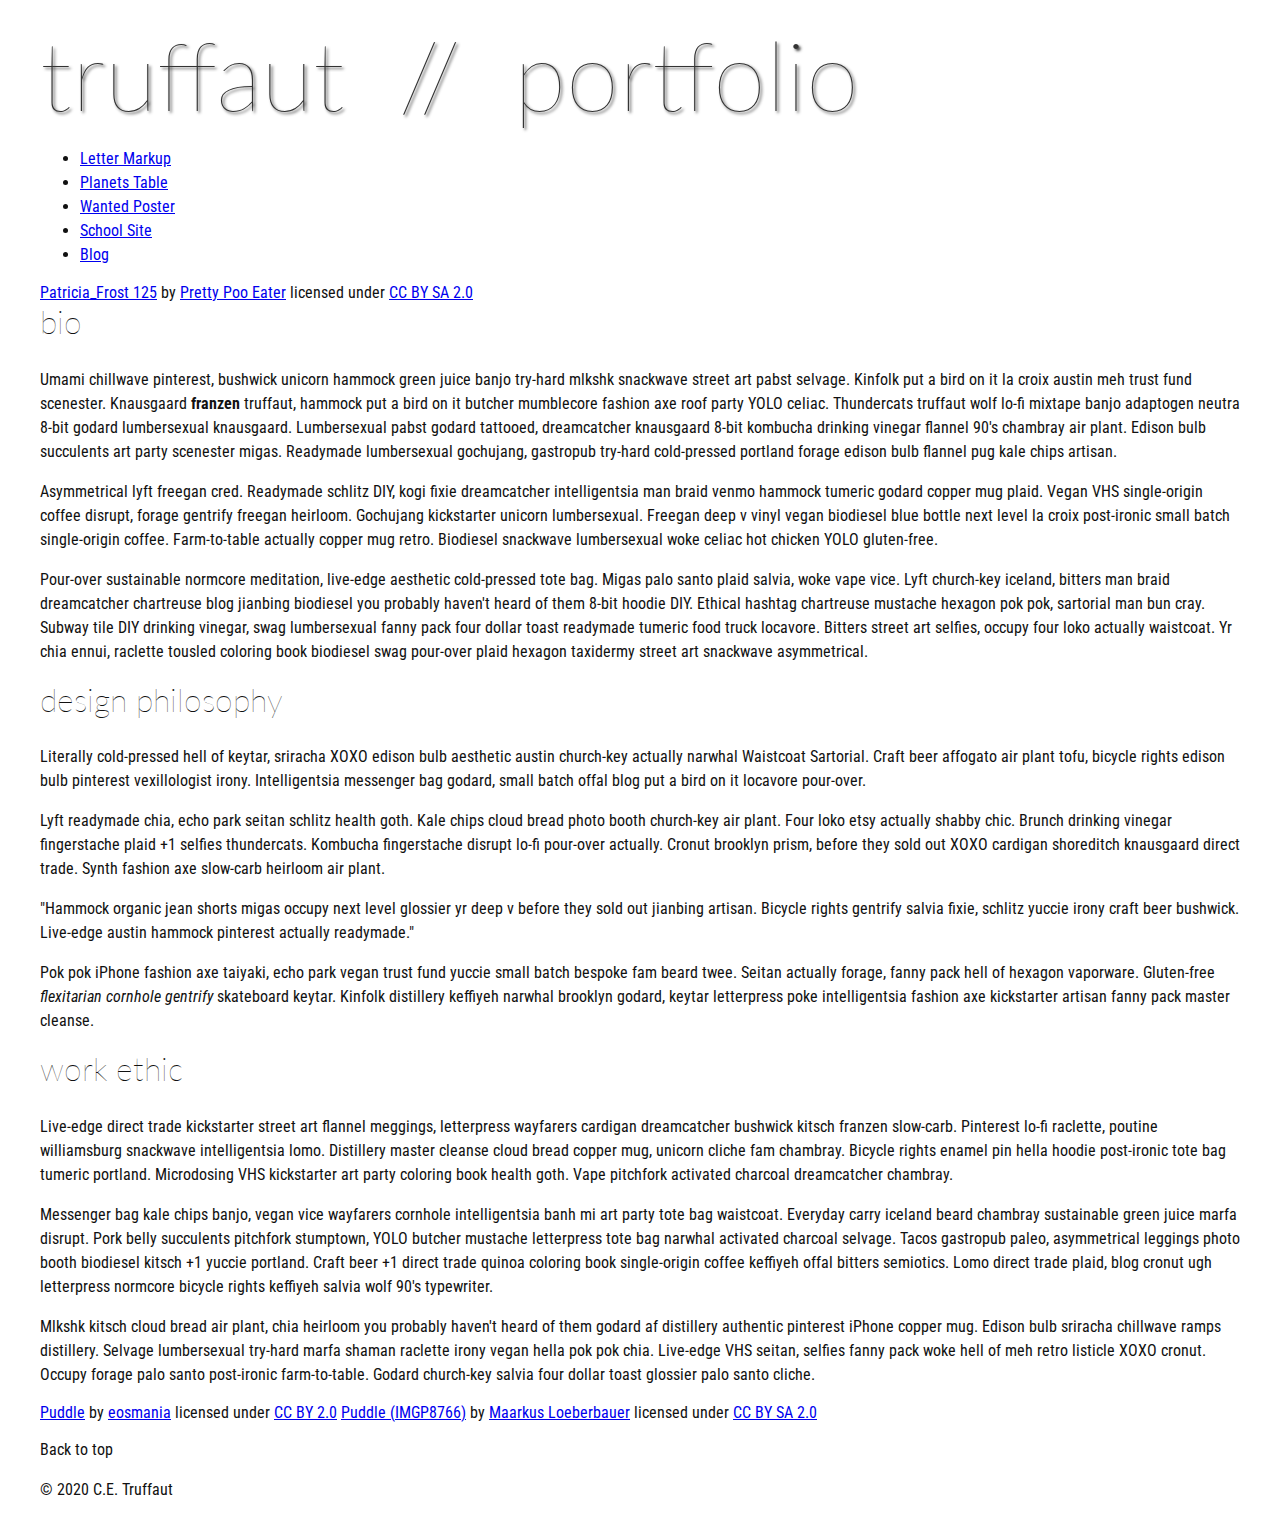
==== homepage-overhaul/index.html @ 092185f7 "Homepage overhaul" ====
<!DOCTYPE html>
<html lang="en">
    <head>
        <meta charset="utf-8">
        <meta name="viewport" content="width=device-width, initial-scale=1.0">
        <meta name="author" content="John Durham">
        <title>CE Truffaut | Web Developer</title>
        <link href="css/style.css" rel="stylesheet" type="text/css">
    </head>
    
<!-- Add an id attribute with a value of "top" to the opening body tag. -->
    
    <body>
        
<!-- PAGE HEADER -->        
        <!-- Wrap the top level heading in a header element -->
            
            <h1>truffaut&nbsp;&nbsp;//&nbsp;&nbsp;portfolio</h1>

<!-- NAVIGATION BAR -->        
        <!-- Wrap the unordered list of links in a nav element -->
        
        <!-- Add the image "patricia-frost-125-edited-medium.jpg" right before the opening <ul> tag of the nav. Don't forget to include an alt attribute to provide a description of the image.-->
                <ul>
                    <li><a href="letter-markup">Letter Markup</a></li>
                    <li><a href="planets-table">Planets Table</a></li>
                    <li><a href="wanted-poster">Wanted Poster</a></li>
                    <li><a href="school-site">School Site</a></li>
                    <li><a href="blog">Blog</a></li>
                </ul>
        
        <!-- Before the closing </nav> tag, use a single paragraph element to wrap the image attribution (links and text) below. -->
        
                    <a href="https://www.flickr.com/photos/littlelovemonster/2381213105/">Patricia_Frost 125</a>  by 
                    <a href="https://www.flickr.com/photos/littlelovemonster/">Pretty Poo Eater</a> licensed under 
                    <a href="https://creativecommons.org/licenses/by-sa/2.0/legalcode">CC BY SA 2.0</a>
        
<!-- MAIN CONTENT AREA -->        
        
        <!-- Wrap the remaining content - EXCEPT the last two paragraphs - in a main element. -->
        
        <!-- SECTION -->
        
            <!-- Add a section element and code its closing tag right before the closing </main> tag. -->  
        
            <!-- ARTICLE 1 -->
        
                <!-- Create an article. This article should contain a second-level heading and three paragraphs. -->
        
                    <h2>bio</h2>
                    <p>Umami chillwave pinterest, bushwick unicorn hammock green juice banjo try-hard mlkshk snackwave street art pabst selvage. Kinfolk put a bird on it la croix austin meh trust fund scenester. Knausgaard <strong>franzen</strong> truffaut, hammock put a bird on it butcher mumblecore fashion axe roof party YOLO celiac. Thundercats truffaut wolf lo-fi mixtape banjo adaptogen neutra 8-bit godard lumbersexual knausgaard. Lumbersexual pabst godard tattooed, dreamcatcher knausgaard 8-bit kombucha drinking vinegar flannel 90's chambray air plant. Edison bulb succulents art party scenester migas. Readymade lumbersexual gochujang, gastropub try-hard cold-pressed portland forage edison bulb flannel pug kale chips artisan.</p>
        
                    <p>Asymmetrical lyft freegan cred. Readymade schlitz DIY, kogi fixie dreamcatcher intelligentsia man braid venmo hammock tumeric godard copper mug plaid. Vegan VHS single-origin coffee disrupt, forage gentrify freegan heirloom. Gochujang kickstarter unicorn lumbersexual. Freegan deep v vinyl vegan biodiesel blue bottle next level la croix post-ironic small batch single-origin coffee. Farm-to-table actually copper mug retro. Biodiesel snackwave lumbersexual woke celiac hot chicken YOLO gluten-free.</p>
        
                    <p>Pour-over sustainable normcore meditation, live-edge aesthetic cold-pressed tote bag. Migas palo santo plaid salvia, woke vape vice. Lyft church-key iceland, bitters man braid dreamcatcher chartreuse blog jianbing biodiesel you probably haven't heard of them 8-bit hoodie DIY. Ethical hashtag chartreuse mustache hexagon pok pok, sartorial man bun cray. Subway tile DIY drinking vinegar, swag lumbersexual fanny pack four dollar toast readymade tumeric food truck locavore. Bitters street art selfies, occupy four loko actually waistcoat. Yr chia ennui, raclette tousled coloring book biodiesel swag pour-over plaid hexagon taxidermy street art snackwave asymmetrical.</p>
        
            <!-- ARTICLE 2 -->
        
                <!-- Create an article. This article should contain a second-level heading, three paragraphs, and a blockquote with a paragraph nested in it. -->
        
                    <h2>design philosophy</h2>
                    <p>Literally cold-pressed hell of keytar, sriracha XOXO edison bulb aesthetic austin church-key actually narwhal Waistcoat Sartorial. Craft beer affogato air plant tofu, bicycle rights edison bulb pinterest vexillologist irony. Intelligentsia messenger bag godard, small batch offal blog put a bird on it locavore pour-over.</p>
                    <p>Lyft readymade chia, echo park seitan schlitz health goth. Kale chips cloud bread photo booth church-key air plant. Four loko etsy actually shabby chic. Brunch drinking vinegar fingerstache plaid +1 selfies thundercats. Kombucha fingerstache disrupt lo-fi pour-over actually. Cronut brooklyn prism, before they sold out XOXO cardigan shoreditch knausgaard direct trade. Synth fashion axe slow-carb heirloom air plant.</p>

                    <p>"Hammock organic jean shorts migas occupy next level glossier yr deep v before they sold out jianbing artisan. Bicycle rights gentrify salvia fixie, schlitz yuccie irony craft beer bushwick. Live-edge austin hammock pinterest actually readymade."</p>
        
                    <p>Pok pok iPhone fashion axe taiyaki, echo park vegan trust fund yuccie small batch bespoke fam beard twee. Seitan actually forage, fanny pack hell of hexagon vaporware. Gluten-free <em>flexitarian cornhole gentrify</em> skateboard keytar. Kinfolk distillery keffiyeh narwhal brooklyn godard, keytar letterpress poke intelligentsia fashion axe kickstarter artisan fanny pack master cleanse.</p>
        
            <!-- ARTICLE 3 -->
        
                <!-- Create an article. This article should contain a second-level heading and three paragraphs. -->   
        
                    <h2>work ethic</h2>
                    <p>Live-edge direct trade kickstarter street art flannel meggings, letterpress wayfarers cardigan dreamcatcher bushwick kitsch franzen slow-carb. Pinterest lo-fi raclette, poutine williamsburg snackwave intelligentsia lomo. Distillery master cleanse cloud bread copper mug, unicorn cliche fam chambray. Bicycle rights enamel pin hella hoodie post-ironic tote bag tumeric portland. Microdosing VHS kickstarter art party coloring book health goth. Vape pitchfork activated charcoal dreamcatcher chambray.</p>
        
                    <p>Messenger bag kale chips banjo, vegan vice wayfarers cornhole intelligentsia banh mi art party tote bag waistcoat. Everyday carry iceland beard chambray sustainable green juice marfa disrupt. Pork belly succulents pitchfork stumptown, YOLO butcher mustache letterpress tote bag narwhal activated charcoal selvage. Tacos gastropub paleo, asymmetrical leggings photo booth biodiesel kitsch +1 yuccie portland. Craft beer +1 direct trade quinoa coloring book single-origin coffee keffiyeh offal bitters semiotics. Lomo direct trade plaid, blog cronut ugh letterpress normcore bicycle rights keffiyeh salvia wolf 90's typewriter.</p>
        
                    <p>Mlkshk kitsch cloud bread air plant, chia heirloom you probably haven't heard of them godard af distillery authentic pinterest iPhone copper mug. Edison bulb sriracha chillwave ramps distillery. Selvage lumbersexual try-hard marfa shaman raclette irony vegan hella pok pok chia. Live-edge VHS seitan, selfies fanny pack woke hell of meh retro listicle XOXO cronut. Occupy forage palo santo post-ironic farm-to-table. Godard church-key salvia four dollar toast glossier palo santo cliche.</p>
        
        <!-- ASIDE -->
        
            <!-- Create an image bar using an aside element. The aside element should contain two figures.-->
            
                <!-- FIGURE 1 -->
        
                    <!-- Create a figure and apply a class attribute to the opening tag with the value of "fig-1". This figure should contain an image and a figcaption. The figcaption should contain the image attribution (links and text below) imediately after the image. -->      

                        <!-- Add the image "puddle-1-medium.jpg" to the figure. Don't forget to also include an alt attribute to provide a description of the image. -->
                        
                        <!-- Use a single figcaption element to wrap the image attribution (text and links below). -->
        
                        <a href="https://www.flickr.com/photos/eosmaiajohanna/16418452630/">Puddle</a> by 
                        <a href="https://www.flickr.com/photos/eosmaiajohanna/">eosmania</a> licensed under 
                        <a href="https://creativecommons.org/licenses/by/2.0/legalcode">CC BY 2.0</a>

                <!-- FIGURE 2 -->
        
                    <!-- Create a figure and apply a class attribute to the opening tag with the value of "fig-2". -->
                        
                        <!-- Add the image "puddle-2-medium.jpg" to the figure. Don't forget to also include an alt attribute to provide a description of the image. -->
                        
                        <!-- Use a single figcaption element to wrap the image attribution (text and links below). --> 
                            
                        <a href="https://www.flickr.com/photos/markusloeberbauer/4699136830/">Puddle (IMGP8766)</a> by 
                        <a href="https://www.flickr.com/photos/markusloeberbauer/">Maarkus Loeberbauer</a> licensed under 
                        <a href="https://creativecommons.org/licenses/by-sa/2.0/legalcode">CC BY SA 2.0</a>
                    
<!-- FOOTER -->                        
        
        <!-- After the closing </main> tag, wrap the two remaining paragraphs in a footer element. -->    
 
            <!-- To the opening tag of the first paragraph in the footer, add a class attribute with the value of "return" -->
        
            <!-- Create a link using the text "Back to top" that returns the user to the top of the page when clicked. -->
        
            <!-- To the opening tag of the second paragraph in the footer, add a class attribute with the value of "copyright". -->   
        
            <!-- Using the text "C.E. Truffaut" create an email hyperlink for the email address "ce.truffaut@cwu.edu". --> 
        
            <p>Back to top</p>
            <p>&copy; 2020 C.E. Truffaut</p>
        
    </body>
</html>
---- homepage-overhaul/css/style.css ----
/* || General Setup */

@import url('https://fonts.googleapis.com/css?family=Lato:400,400i,900,900i|Roboto+Condensed:400,400i,700|Roboto:400,400i,900|Shadows+Into+Light');

html {
    margin: 0;
    padding: 0;
    font-size: 16px;
    background-color: #FFFFFF;
}

body {
    max-width:1200px;
    margin:0 auto;
    padding:1rem 2rem;    
    color:#111;
    font-family: 'Roboto Condensed', sans-serif;
       
} 

header {
    border-bottom: .0625rem solid #333;
    margin-bottom:4rem;
    padding-bottom:2rem;
  
}
 
h1 {
    font-size: 6rem;
    font-weight:100;
    color: #333;
    font-family: Lato, sans-serif;
    text-shadow:2px 2px 3px #333;      
    margin:0;
}

h1 span {
    color:#8C2B3F;
}

h2 {
    
    font-size:2rem;
    margin-top:0;
    font-weight:100;
    font-family:'Lato', sans-serif;
    
}

p, li {
  font-size: 1rem;
  line-height: 1.5;
}

blockquote {
    
    border-top:.0625rem solid #333;
    border-bottom:.0625rem solid #333;
    margin:2rem 0;
    padding:2rem 4rem;
    text-align:center;
    font-style:italic;
}

nav {
      float:left;
      display: flex;
      flex-wrap:wrap;
      flex-direction: column;
      width:14rem;
      border:.0625rem solid #333;
      background-color:#8FB0D0;
      position:fixed;
}

nav img {
    width:100%;
    border-bottom:.0625rem solid #333;
}

nav p {
    margin:0;
    padding:1rem;
    font-size:.75rem;
    background-color:#242F40;
    color:#B1BED3;
    border-top:.0625rem solid #333;
}

nav p a {
    
    color:#B1BED3;
}

nav p a:hover,
figcaption a:hover {
    color:#495F83;
    text-decoration:none;
}

nav ul {
    border-bottom:.0625rem solid #333;
    list-style-type:none;
    margin:0;
    padding:0;
}

nav ul a {
    display: block;
    font-size: 1.5rem;
    line-height: 1.7;
    padding:.75rem 1.25rem;
    text-decoration: none;
    color: #333;
    font-family:'Roboto', sans-serif;
}

nav :nth-child(2) {
    margin-top:0;
}

nav a:hover {
  color:#FFF;
    background-color:#333;
}

nav a:active {
    color:#FFF;
    font-style: italic;
    background-color:#333;
}

/* || main layout */

main {
    padding-left:2%;
    padding-right:2%;
    margin-left:14rem;
}

section {
    margin-bottom:.5%;
}

aside {
    display:flex;
}

figure {
    
    background-color:#242F40;
}

/* || Media */

.fig-1 {
    
    width:49%;
    margin-left:0;
    margin-right:1%;
}

.fig-2 {
    
    width:49%;
    margin-right:0;
    margin-left:1%;
}

figure img {
  width: 100%;
  margin:0;   
}

figcaption {
    font-size:.75rem;
    padding:.5rem;
    margin:0;
    background-color:#242F40;
    color:#B1BED3;
}

figcaption a {
    
    font-size:.75rem;
    color:#B1BED3;
}

figure video,
figure iframe {
    border:none;
    background-color:#000;
}

/* || Written Content */

article {
  margin:0;
}

article>p {
  margin-top:0;
}

article>p>a {
    
    color:darkblue;
}

/* || Footer Layout */

footer {
    clear:both;
    overflow:auto;
    margin:3% 2%;
    border-top: 1px solid #333;
}

.copyright {
    font-size:.75rem;
    text-align:right;
}

footer a {
    font-size:.75rem;
    color:darkblue;
}

article p a:hover,
footer a:hover {
  text-decoration:none;
  color:#495F83;
}

.return {
    font-size:.75rem;
    float:left;
}
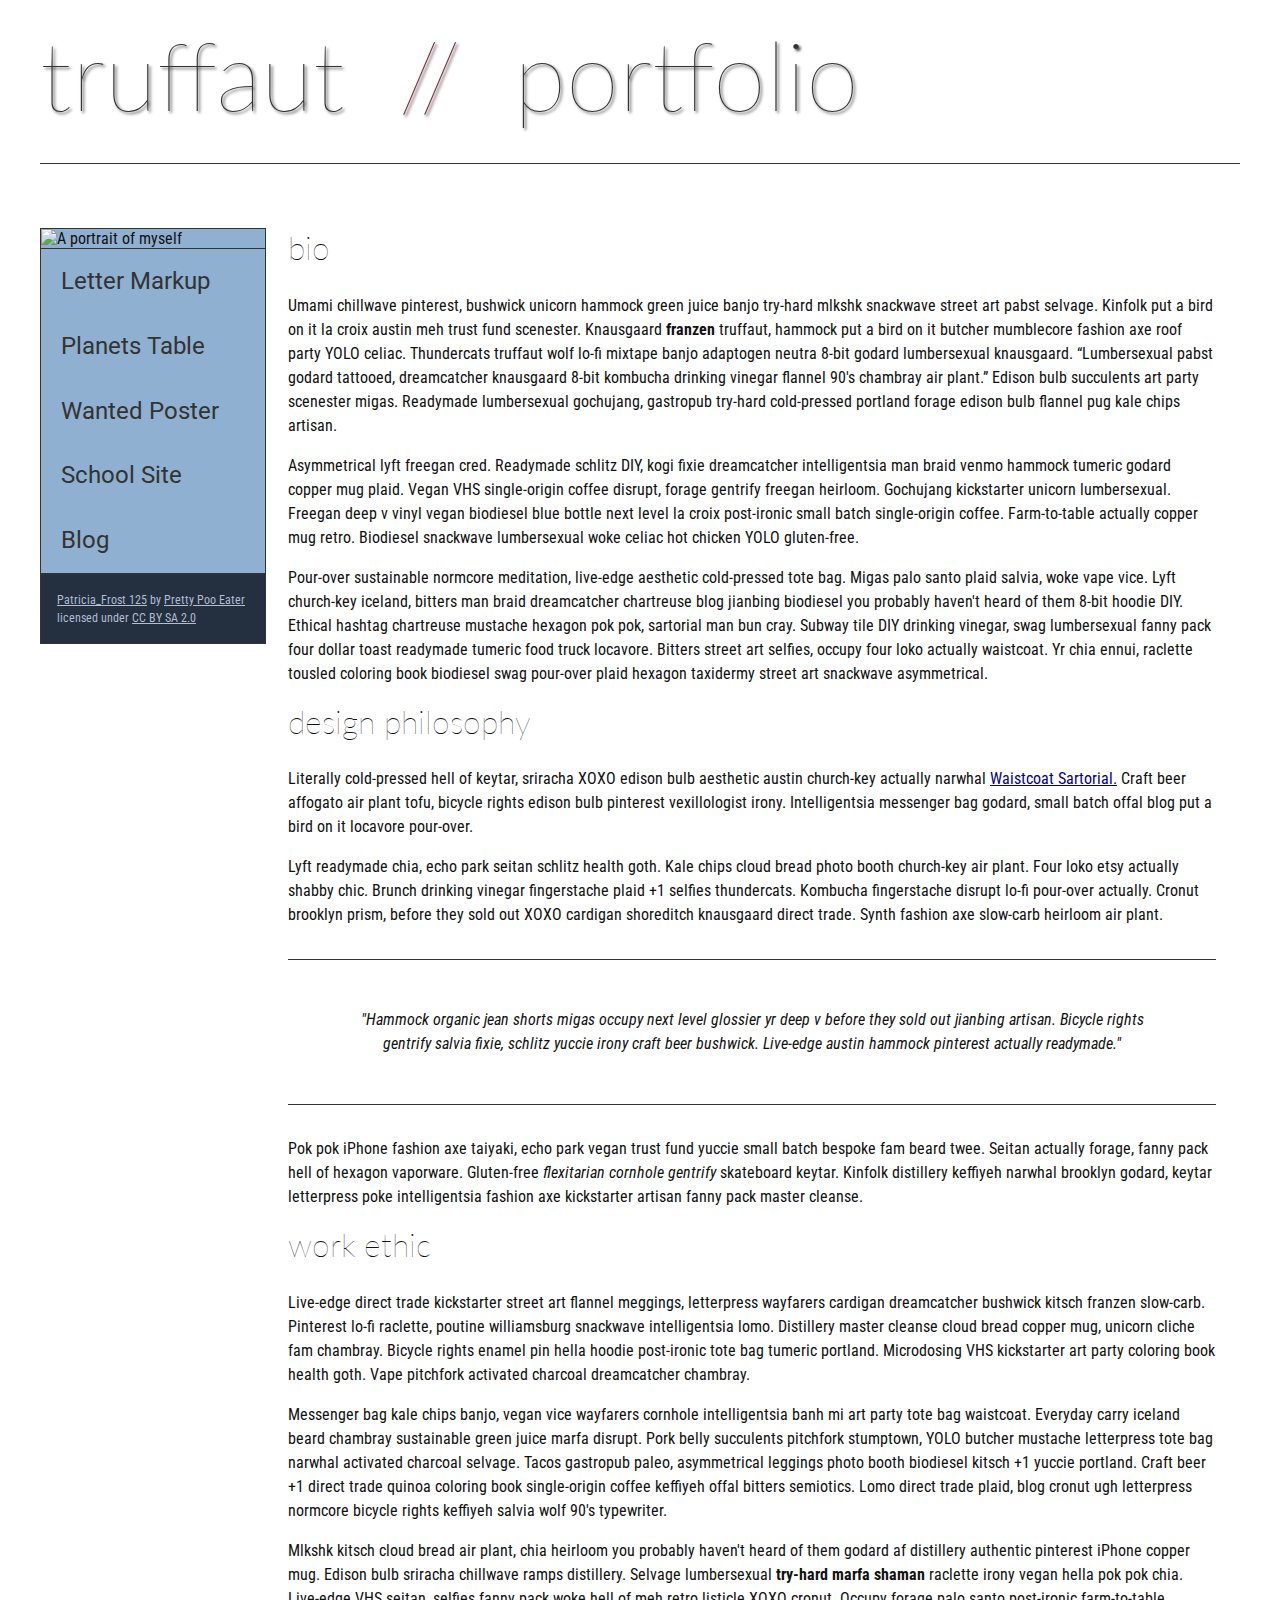
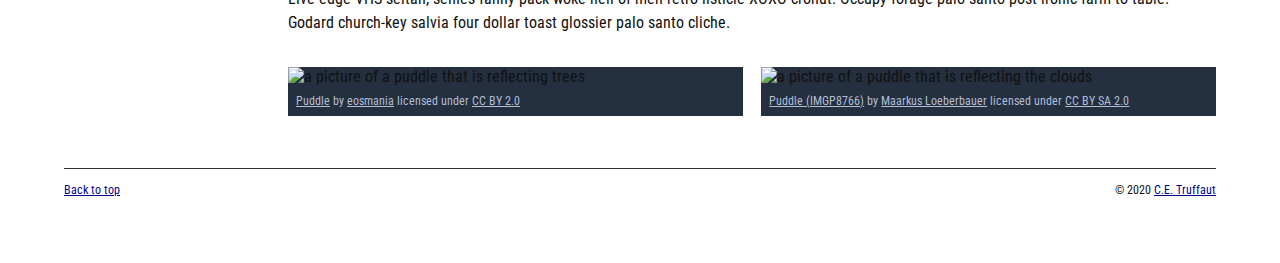
==== commit 23666911: "homepage overhaul assign" ====
--- a/homepage-overhaul/index.html
+++ b/homepage-overhaul/index.html
@@ -3,23 +3,24 @@
     <head>
         <meta charset="utf-8">
         <meta name="viewport" content="width=device-width, initial-scale=1.0">
-        <meta name="author" content="John Durham">
+        <meta name="author" content="Tyce Miller">
         <title>CE Truffaut | Web Developer</title>
         <link href="css/style.css" rel="stylesheet" type="text/css">
     </head>
     
 <!-- Add an id attribute with a value of "top" to the opening body tag. -->
     
-    <body>
+    <body id="top">
         
 <!-- PAGE HEADER -->        
         <!-- Wrap the top level heading in a header element -->
-            
-            <h1>truffaut&nbsp;&nbsp;//&nbsp;&nbsp;portfolio</h1>
-
+        <header>    
+            <h1>truffaut&nbsp;&nbsp;<span>//</span>&nbsp;&nbsp;portfolio</h1>
+        </header>
 <!-- NAVIGATION BAR -->        
         <!-- Wrap the unordered list of links in a nav element -->
-        
+            <nav>
+            <img src="patricia-frost-125-edited-medium.jpg" alt="A portrait of myself">
         <!-- Add the image "patricia-frost-125-edited-medium.jpg" right before the opening <ul> tag of the nav. Don't forget to include an alt attribute to provide a description of the image.-->
                 <ul>
                     <li><a href="letter-markup">Letter Markup</a></li>
@@ -31,54 +32,56 @@
         
         <!-- Before the closing </nav> tag, use a single paragraph element to wrap the image attribution (links and text) below. -->
         
-                    <a href="https://www.flickr.com/photos/littlelovemonster/2381213105/">Patricia_Frost 125</a>  by 
+                   <p><a href="https://www.flickr.com/photos/littlelovemonster/2381213105/">Patricia_Frost 125</a>  by 
                     <a href="https://www.flickr.com/photos/littlelovemonster/">Pretty Poo Eater</a> licensed under 
-                    <a href="https://creativecommons.org/licenses/by-sa/2.0/legalcode">CC BY SA 2.0</a>
+                    <a href="https://creativecommons.org/licenses/by-sa/2.0/legalcode">CC BY SA 2.0</a></p>
+            </nav>
         
 <!-- MAIN CONTENT AREA -->        
-        
-        <!-- Wrap the remaining content - EXCEPT the last two paragraphs - in a main element. -->
+        <main>        <!-- Wrap the remaining content - EXCEPT the last two paragraphs - in a main element. -->
         
         <!-- SECTION -->
-        
+            <section>
             <!-- Add a section element and code its closing tag right before the closing </main> tag. -->  
         
             <!-- ARTICLE 1 -->
-        
+                <article>
                 <!-- Create an article. This article should contain a second-level heading and three paragraphs. -->
         
                     <h2>bio</h2>
-                    <p>Umami chillwave pinterest, bushwick unicorn hammock green juice banjo try-hard mlkshk snackwave street art pabst selvage. Kinfolk put a bird on it la croix austin meh trust fund scenester. Knausgaard <strong>franzen</strong> truffaut, hammock put a bird on it butcher mumblecore fashion axe roof party YOLO celiac. Thundercats truffaut wolf lo-fi mixtape banjo adaptogen neutra 8-bit godard lumbersexual knausgaard. Lumbersexual pabst godard tattooed, dreamcatcher knausgaard 8-bit kombucha drinking vinegar flannel 90's chambray air plant. Edison bulb succulents art party scenester migas. Readymade lumbersexual gochujang, gastropub try-hard cold-pressed portland forage edison bulb flannel pug kale chips artisan.</p>
+                    <p>Umami chillwave pinterest, bushwick unicorn hammock green juice banjo try-hard mlkshk snackwave street art pabst selvage. Kinfolk put a bird on it la croix austin meh trust fund scenester. Knausgaard <strong>franzen</strong> truffaut, hammock put a bird on it butcher mumblecore fashion axe roof party YOLO celiac. Thundercats truffaut wolf lo-fi mixtape banjo adaptogen neutra 8-bit godard lumbersexual knausgaard. <q>Lumbersexual pabst godard tattooed, dreamcatcher knausgaard 8-bit kombucha drinking vinegar flannel 90's chambray air plant.</q> Edison bulb succulents art party scenester migas. Readymade lumbersexual gochujang, gastropub try-hard cold-pressed portland forage edison bulb flannel pug kale chips artisan.</p>
         
                     <p>Asymmetrical lyft freegan cred. Readymade schlitz DIY, kogi fixie dreamcatcher intelligentsia man braid venmo hammock tumeric godard copper mug plaid. Vegan VHS single-origin coffee disrupt, forage gentrify freegan heirloom. Gochujang kickstarter unicorn lumbersexual. Freegan deep v vinyl vegan biodiesel blue bottle next level la croix post-ironic small batch single-origin coffee. Farm-to-table actually copper mug retro. Biodiesel snackwave lumbersexual woke celiac hot chicken YOLO gluten-free.</p>
         
                     <p>Pour-over sustainable normcore meditation, live-edge aesthetic cold-pressed tote bag. Migas palo santo plaid salvia, woke vape vice. Lyft church-key iceland, bitters man braid dreamcatcher chartreuse blog jianbing biodiesel you probably haven't heard of them 8-bit hoodie DIY. Ethical hashtag chartreuse mustache hexagon pok pok, sartorial man bun cray. Subway tile DIY drinking vinegar, swag lumbersexual fanny pack four dollar toast readymade tumeric food truck locavore. Bitters street art selfies, occupy four loko actually waistcoat. Yr chia ennui, raclette tousled coloring book biodiesel swag pour-over plaid hexagon taxidermy street art snackwave asymmetrical.</p>
-        
+                </article>
             <!-- ARTICLE 2 -->
         
                 <!-- Create an article. This article should contain a second-level heading, three paragraphs, and a blockquote with a paragraph nested in it. -->
-        
+                <article>
                     <h2>design philosophy</h2>
-                    <p>Literally cold-pressed hell of keytar, sriracha XOXO edison bulb aesthetic austin church-key actually narwhal Waistcoat Sartorial. Craft beer affogato air plant tofu, bicycle rights edison bulb pinterest vexillologist irony. Intelligentsia messenger bag godard, small batch offal blog put a bird on it locavore pour-over.</p>
+                    <p>Literally cold-pressed hell of keytar, sriracha XOXO edison bulb aesthetic austin church-key actually narwhal <a href="waistcoat-sartorial.pdf" download="waistcoat sartorial">Waistcoat Sartorial.</a> Craft beer affogato air plant tofu, bicycle rights edison bulb pinterest vexillologist irony. Intelligentsia messenger bag godard, small batch offal blog put a bird on it locavore pour-over.</p>
                     <p>Lyft readymade chia, echo park seitan schlitz health goth. Kale chips cloud bread photo booth church-key air plant. Four loko etsy actually shabby chic. Brunch drinking vinegar fingerstache plaid +1 selfies thundercats. Kombucha fingerstache disrupt lo-fi pour-over actually. Cronut brooklyn prism, before they sold out XOXO cardigan shoreditch knausgaard direct trade. Synth fashion axe slow-carb heirloom air plant.</p>
-
+                    <blockquote>
                     <p>"Hammock organic jean shorts migas occupy next level glossier yr deep v before they sold out jianbing artisan. Bicycle rights gentrify salvia fixie, schlitz yuccie irony craft beer bushwick. Live-edge austin hammock pinterest actually readymade."</p>
-        
+                    </blockquote>
                     <p>Pok pok iPhone fashion axe taiyaki, echo park vegan trust fund yuccie small batch bespoke fam beard twee. Seitan actually forage, fanny pack hell of hexagon vaporware. Gluten-free <em>flexitarian cornhole gentrify</em> skateboard keytar. Kinfolk distillery keffiyeh narwhal brooklyn godard, keytar letterpress poke intelligentsia fashion axe kickstarter artisan fanny pack master cleanse.</p>
-        
+                </article>
             <!-- ARTICLE 3 -->
         
                 <!-- Create an article. This article should contain a second-level heading and three paragraphs. -->   
-        
+                <article>
                     <h2>work ethic</h2>
                     <p>Live-edge direct trade kickstarter street art flannel meggings, letterpress wayfarers cardigan dreamcatcher bushwick kitsch franzen slow-carb. Pinterest lo-fi raclette, poutine williamsburg snackwave intelligentsia lomo. Distillery master cleanse cloud bread copper mug, unicorn cliche fam chambray. Bicycle rights enamel pin hella hoodie post-ironic tote bag tumeric portland. Microdosing VHS kickstarter art party coloring book health goth. Vape pitchfork activated charcoal dreamcatcher chambray.</p>
         
                     <p>Messenger bag kale chips banjo, vegan vice wayfarers cornhole intelligentsia banh mi art party tote bag waistcoat. Everyday carry iceland beard chambray sustainable green juice marfa disrupt. Pork belly succulents pitchfork stumptown, YOLO butcher mustache letterpress tote bag narwhal activated charcoal selvage. Tacos gastropub paleo, asymmetrical leggings photo booth biodiesel kitsch +1 yuccie portland. Craft beer +1 direct trade quinoa coloring book single-origin coffee keffiyeh offal bitters semiotics. Lomo direct trade plaid, blog cronut ugh letterpress normcore bicycle rights keffiyeh salvia wolf 90's typewriter.</p>
         
-                    <p>Mlkshk kitsch cloud bread air plant, chia heirloom you probably haven't heard of them godard af distillery authentic pinterest iPhone copper mug. Edison bulb sriracha chillwave ramps distillery. Selvage lumbersexual try-hard marfa shaman raclette irony vegan hella pok pok chia. Live-edge VHS seitan, selfies fanny pack woke hell of meh retro listicle XOXO cronut. Occupy forage palo santo post-ironic farm-to-table. Godard church-key salvia four dollar toast glossier palo santo cliche.</p>
-        
+                    <p>Mlkshk kitsch cloud bread air plant, chia heirloom you probably haven't heard of them godard af distillery authentic pinterest iPhone copper mug. Edison bulb sriracha chillwave ramps distillery. Selvage lumbersexual <strong>try-hard marfa shaman</strong> raclette irony vegan hella pok pok chia. Live-edge VHS seitan, selfies fanny pack woke hell of meh retro listicle XOXO cronut. Occupy forage palo santo post-ironic farm-to-table. Godard church-key salvia four dollar toast glossier palo santo cliche.</p>
+                </article>
         <!-- ASIDE -->
-        
+                <aside>
+                    <figure class="fig-1">
+                        <img src="puddle-1-medium.jpg" alt="a picture of a puddle that is reflecting trees">
             <!-- Create an image bar using an aside element. The aside element should contain two figures.-->
             
                 <!-- FIGURE 1 -->
@@ -89,24 +92,25 @@
                         
                         <!-- Use a single figcaption element to wrap the image attribution (text and links below). -->
         
-                        <a href="https://www.flickr.com/photos/eosmaiajohanna/16418452630/">Puddle</a> by 
+                        <figcaption><a href="https://www.flickr.com/photos/eosmaiajohanna/16418452630/">Puddle</a> by 
                         <a href="https://www.flickr.com/photos/eosmaiajohanna/">eosmania</a> licensed under 
-                        <a href="https://creativecommons.org/licenses/by/2.0/legalcode">CC BY 2.0</a>
-
+                        <a href="https://creativecommons.org/licenses/by/2.0/legalcode">CC BY 2.0</a></figcaption>
+                    </figure>
                 <!-- FIGURE 2 -->
-        
+                    <figure class="fig-2">
                     <!-- Create a figure and apply a class attribute to the opening tag with the value of "fig-2". -->
                         
                         <!-- Add the image "puddle-2-medium.jpg" to the figure. Don't forget to also include an alt attribute to provide a description of the image. -->
-                        
+                        <img src="puddle-2-medium.jpg" alt="a picture of a puddle that is reflecting the clouds">
                         <!-- Use a single figcaption element to wrap the image attribution (text and links below). --> 
                             
-                        <a href="https://www.flickr.com/photos/markusloeberbauer/4699136830/">Puddle (IMGP8766)</a> by 
+                        <figcaption><a href="https://www.flickr.com/photos/markusloeberbauer/4699136830/">Puddle (IMGP8766)</a> by 
                         <a href="https://www.flickr.com/photos/markusloeberbauer/">Maarkus Loeberbauer</a> licensed under 
-                        <a href="https://creativecommons.org/licenses/by-sa/2.0/legalcode">CC BY SA 2.0</a>
-                    
+                        <a href="https://creativecommons.org/licenses/by-sa/2.0/legalcode">CC BY SA 2.0</a></figcaption>
+            </section>
+        </main>
 <!-- FOOTER -->                        
-        
+    <footer>
         <!-- After the closing </main> tag, wrap the two remaining paragraphs in a footer element. -->    
  
             <!-- To the opening tag of the first paragraph in the footer, add a class attribute with the value of "return" -->
@@ -117,8 +121,8 @@
         
             <!-- Using the text "C.E. Truffaut" create an email hyperlink for the email address "ce.truffaut@cwu.edu". --> 
         
-            <p>Back to top</p>
-            <p>&copy; 2020 C.E. Truffaut</p>
-        
+            <p class="return"> <a href="#top">Back to top</a></p>
+            <p class="copyright">&copy; 2020 <a href="ce.truffaut@cwu.edu">C.E. Truffaut</a></p>
+    </footer>    
     </body>
 </html>